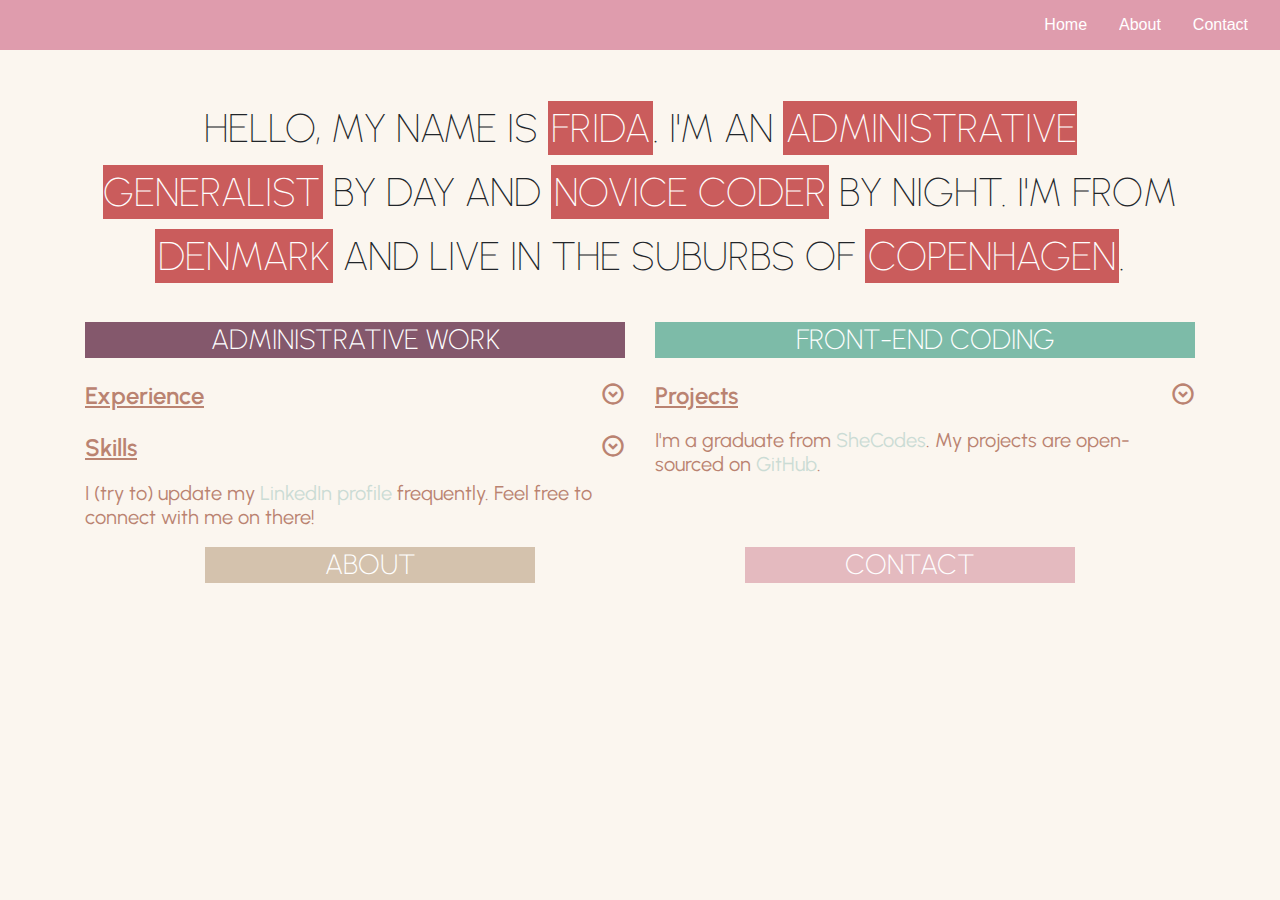
==== index.html @ 9fb6b316 "more small updates to index" ====
<!DOCTYPE html>
<html lang="en">
  <head>
    <meta charset="UTF-8" />
    <meta name="viewport" content="width=device-width, initial-scale=1.0" />
    <link
      rel="stylesheet"
      href="https://cdn.jsdelivr.net/npm/bootstrap@4.3.1/dist/css/bootstrap.min.css"
      integrity="sha384-ggOyR0iXCbMQv3Xipma34MD+dH/1fQ784/j6cY/iJTQUOhcWr7x9JvoRxT2MZw1T"
      crossorigin="anonymous"
    />
    <link rel="preconnect" href="https://fonts.googleapis.com" />
    <link rel="preconnect" href="https://fonts.gstatic.com" crossorigin />
    <link
      href="https://fonts.googleapis.com/css2?family=DM+Sans:ital,wght@0,400;0,500;0,700;1,400;1,500;1,700&family=Urbanist:ital,wght@0,100;0,200;0,300;0,400;0,500;0,600;0,700;0,800;1,100;1,200;1,300;1,400;1,500;1,600;1,700;1,800&display=swap"
      rel="stylesheet"
    />
    <link
      rel="stylesheet"
      href="https://fonts.googleapis.com/css2?family=Material+Symbols+Outlined:opsz,wght,FILL,GRAD@20..48,100..700,0..1,-50..200"
    />
    <link rel="stylesheet" href="style.css" />
    <title>🦥</title>
  </head>
  <body>
   <section class="top-nav">
    <div>
    
    </div>
    <input id="menu-toggle" type="checkbox" />
    <label class='menu-button-container' for="menu-toggle">
    <div class='menu-button'></div>
  </label>
    <ul class="menu">
       <li><a href="index.html" class="menu-link">Home</a></li>
      <li><a href="about.html" class="menu-link" >About</a></li>
      <li><a href="contact.html" class="menu-link">Contact</a></li>
    </ul>
  </section>
    <div class="container" id="heading">
      <h1 class="text-uppercase text-center p-3">
        Hello, my name is <span class="highlight">Frida</span>. I'm an
        <span class="highlight">administrative generalist</span> by day and
        <span class="highlight">novice coder</span> by night. I'm from
        <span class="highlight">Denmark</span> and live in the suburbs of  <span class="highlight">Copenhagen</span>.
      </h1>
    </div>
    <div class="container text-center" id="content">
      <div class="d-flex justify-content-center">
        <div class="row">
        <div class="col-sm-6">
          <h3 class="text-uppercase text-center highlight-2">
            Administrative Work
          </h3>
           <p class="d-flex flex-column">
              <details>
              <summary>
                <h4 class="projects-headline">Experience</h4>
                <span class="material-symbols-outlined" id="expand-icon">
                  expand_circle_down
                </span>
              </summary>
 
           <h5>I'm currently a Project Assistant at the consulting group COWI and a volunteer at the youth association Dyrenes Alliance.</h5>
             <h5>In the past, I have been a Community-, Volunteer-, Event-, Marketing- and Finance Coordinator for various companies.</h5>
             <h5>I got a prof. bachelor's degree in <i>Media Production & Management</i> from the Danish School of Media and Journalism in 2019.</h5>
          </details>
            <p></p>  
            <details>
              <summary>
                <h4 class="projects-headline">Skills</h4>
                <span class="material-symbols-outlined" id="expand-icon">
                  expand_circle_down
                </span>
              </summary>
  <h5>Danish</h5>
<div class="container-list">
  <div class="skills skills-1"></div>
</div>

 <h5>English</h5>
<div class="container-list">
  <div class="skills skills-2"></div>
</div>

 <h5>Administration & Management</h5>
<div class="container-list">
  <div class="skills skills-3"></div>
</div>

 <h5>Digital Media</h5>
<div class="container-list">
  <div class="skills skills-4"></div>
</div>

<h5>HTML, CSS, JavaScript</h5>
<div class="container-list">
  <div class="skills skills-5"></div>
</div>  
<p></p>
            </details>
          
             <h5>I (try to) update my <a href="https://www.linkedin.com/in/frida-freiesleben/" target="_blank" class="external-link">LinkedIn profile</a> frequently. Feel free to connect with me on there!</h5>
          
        </div>
        <div class="col-sm-6">
          <h3 class="text-center text-uppercase highlight-3">
            Front-End Coding
          </h3>
          <p class="d-flex flex-column">
            <details>
              <summary>
                <h4 class="projects-headline">Projects</h4>
                <span class="material-symbols-outlined" id="expand-icon">
                  expand_circle_down
                </span>
              </summary>
               <h5>The first two are created with vanilla JS and the last two in React:</h5>
              <p>
                 <a
                  href="https://www.shecodes.io/workshops/shecodes-basics-75cf6d62-e610-4782-bdbb-c9b0f3e997fd/projects/765322"
                  target="_blank"
                  ><img src="media\projectbasicgif.gif" class="img-fluid" alt="vanilla js oatmilk project"
                /></a>
                <a
                  href="https://frelsesben-vanilla-weather.netlify.app/"
                  target="_blank"
                  ><img src="media\vanillaweathergif.gif" class="img-fluid" alt="vanilla js weather project"
                /></a>
                <a
                  href="https://frelsesben-react-weather.netlify.app/"
                  target="_blank"
                  ><img src="media\reactweathergif.gif" class="img-fluid" alt="react weather project"
                /></a>
                <a
                  href="https://frelsesben-react-dictionary.netlify.app/"
                  target="_blank"
                  ><img src="media\reactdictionarygif.gif" class="img-fluid" alt="react dictionary project"
                /></a>
                 <h5>This website is my latest project, and is currently only using HTML and CSS.</h5>
              </p>
            </details>
             <h5>I'm a graduate from <a href="https://www.shecodes.io/graduates/37334-frida-freiesleben" target="_blank" class="external-link">SheCodes</a>. My projects are open-sourced on <a href="https://github.com/Frelsesben" target="_blank" class="external-link">GitHub</a>.</h5>
          
        </div>
      </div>
    </div>
    <div class="container text-center" id="footer">
      <div class="d-flex justify-content-around">
        <div class="col-sm-4">
          <h3 class="text-uppercase text-center highlight-5">
             <a href="about.html" class="button-link">About</a>
          </h3>
        </div>
        <div class="col-sm-4">
          <h3 class="text-center text-uppercase highlight-6">
          <a href="contact.html" class="button-link">Contact</a>
          </h3>
          </div>
        </div>
      </div>
    </div>
  </body>
</html>
---- style.css ----
:root {
  --vanilla: #fbf6ef;
  --warm-vanilla: #fbf4e1;
  --taupe: #d4c2ad;
  --blast-off-bronze: #ba8371ff;
  --baby-pink: #e4babfff;
  --mauvelous: #df9cadff;
  --indian-red: #ca5c5cff;
  --brandy: #913c3fff;
  --opal: #cbdcd5ff;
  --green-sheen: #7dbba8ff;
  --mauve-taupe: #84586cff;
}

.highlight {
  background: var(--indian-red);
  color: white;
  padding: 3px;
}

.highlight-2 {
  background: var(--mauve-taupe);
  color: white;
  padding: 1px;
}

.highlight-3 {
  background: var(--green-sheen);
  color: white;
  padding: 1px;
}

.highlight-6 {
  background: var(--baby-pink);
  color: white;
  padding: 1px;
}

.highlight-5 {
  background: var(--taupe);
  color: white;
  padding: 1px;
}

.projects-headline {
  font-weight: 600;
  text-decoration: underline;
}

a:link {
  text-decoration: none;
  color: white;
}

a:visited {
  text-decoration: none;
  color: white;
}

a:hover {
  text-decoration: none;
  color: white;
}

a:active {
  text-decoration: none;
  color: white;
}

a.external-link:link {
  text-decoration: none;
  color: var(--opal);
}

a.external-link:visited {
  text-decoration: none;
  color: var(--opal);
}

a.external-link:hover {
  text-decoration: none;
  color: var(--blast-off-bronze);
}

a.external-link:active {
  text-decoration: none;
  color: var(--opal);
}

a.button-link:hover {
  text-decoration: none;
  color: white;
  text-shadow: #fbf4e1 0 -1px;
}

body {
  background: var(--vanilla);
}

img {
  padding-top: 10px;
}

h1 {
  font-family: "Urbanist", sans-serif;
  font-weight: 100;
  line-height: 1.6;
}

h3 {
  font-family: "Urbanist", sans-serif;
  font-weight: 200;
}

h4 {
  font-family: "Urbanist", sans-serif;
  font-weight: 400;
  color: var(--blast-off-bronze);
}

h5 {
  font-family: "Urbanist", sans-serif;
  font-weight: 400;
  color: var(--blast-off-bronze);
  padding-top: 10px;
  text-align: left;
}

#heading {
  padding-top: 30px;
}

#content {
  padding-top: 10px;
}

#footer {
  padding-top: 10px;
}

/* Expandable "Projects" feature on index page  */

details {
  user-select: none;
}

details > summary span#expand-icon {
  width: 24px;
  height: 24px;
  transition: all 0.3s;
  margin-left: auto;
}

details[open] summary span#expand-icon {
  transform: rotate(180deg);
}

summary {
  display: flex;
  cursor: pointer;
}

summary::-webkit-details-marker {
  display: none;
}

.material-symbols-outlined {
  font-variation-settings: "FILL" 0, "wght" 700, "GRAD" 0, "opsz" 48;
  color: var(--blast-off-bronze);
}

/* Menu by alvarotrigo on Codepen */

.top-nav {
  display: flex;
  flex-direction: row;
  align-items: center;
  justify-content: space-between;
  background: var(--mauvelous);
  color: white;
  height: 50px;
  padding: 1em;
}

.menu {
  display: flex;
  flex-direction: row;
  list-style-type: none;
  margin: 0;
  padding: 0;
}

a.menu-link:hover {
  text-shadow: #fbf4e1 0 -1px;
}

.menu > li {
  margin: 0 1rem;
  overflow: hidden;
}

.menu-button-container {
  display: none;
  height: 100%;
  width: 30px;
  cursor: pointer;
  flex-direction: column;
  justify-content: center;
  align-items: center;
}

#menu-toggle {
  display: none;
}

.menu-button,
.menu-button::before,
.menu-button::after {
  display: block;
  background-color: white;
  position: absolute;
  height: 4px;
  width: 30px;
  transition: transform 800ms cubic-bezier(0.23, 1, 0.32, 1);
}

.menu-button::before {
  content: "";
  margin-top: -8px;
}

.menu-button::after {
  content: "";
  margin-top: 8px;
}

#menu-toggle:checked + .menu-button-container .menu-button::before {
  margin-top: 0px;
  transform: rotate(405deg);
}

#menu-toggle:checked + .menu-button-container .menu-button {
  background: rgba(255, 255, 255, 0);
}

#menu-toggle:checked + .menu-button-container .menu-button::after {
  margin-top: 0px;
  transform: rotate(-405deg);
}

@media (max-width: 700px) {
  .menu-button-container {
    display: flex;
  }
  .menu {
    position: absolute;
    top: 0;
    margin-top: 50px;
    left: 0;
    flex-direction: column;
    width: 100%;
    justify-content: center;
    align-items: center;
  }
  #menu-toggle ~ .menu li {
    height: 0;
    margin: 0;
    padding: 0;
    border: 0;
    transition: height 800ms cubic-bezier(0.23, 1, 0.32, 1);
  }
  #menu-toggle:checked ~ .menu li {
    height: 2.5em;
    padding: 0.5em;
    transition: height 800ms cubic-bezier(0.23, 1, 0.32, 1);
  }
  .menu > li {
    display: flex;
    justify-content: center;
    margin: 0;
    padding: 0.5em 0;
    width: 100%;
    color: var(--mauvelous);
    background-color: #df9cadff;
  }
}

/* Skill bar from W3: "How TO - CSS Skill Bar" */

.container-list {
  width: 100%;
  background-color: #fffdfa;
}

.skills {
  padding-top: 10px;
  padding-bottom: 10px;
  color: white;
}

.skills-1 {
  width: 100%;
  background-color: var(--brandy);
}
.skills-2 {
  width: 95%;
  background-color: var(--brandy);
}
.skills-3 {
  width: 85%;
  background-color: var(--brandy);
}
.skills-4 {
  width: 80%;
  background-color: var(--brandy);
}

.skills-5 {
  width: 55%;
  background-color: var(--brandy);
}
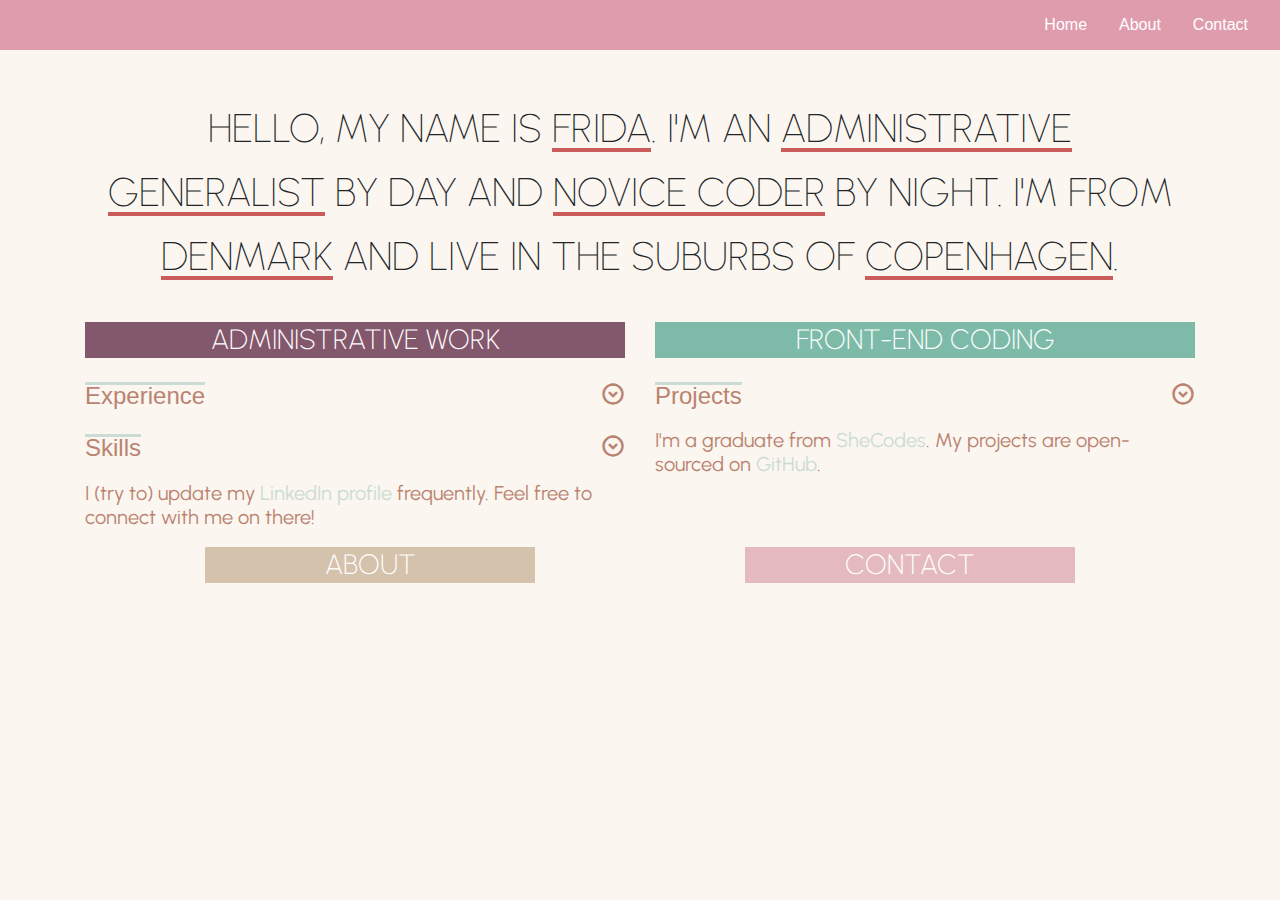
==== commit 1150a1c0: "Worked on styling and contact section" ====
--- a/index.html
+++ b/index.html
@@ -20,7 +20,7 @@
       href="https://fonts.googleapis.com/css2?family=Material+Symbols+Outlined:opsz,wght,FILL,GRAD@20..48,100..700,0..1,-50..200"
     />
     <link rel="stylesheet" href="style.css" />
-    <title>🦥</title>
+    <title>Frida Freiesleben 🦥</title>
   </head>
   <body>
    <section class="top-nav">
@@ -34,7 +34,7 @@
     <ul class="menu">
        <li><a href="index.html" class="menu-link">Home</a></li>
       <li><a href="about.html" class="menu-link" >About</a></li>
-      <li><a href="contact.html" class="menu-link">Contact</a></li>
+      <li><a href="about.html#contact" class="menu-link">Contact</a></li>
     </ul>
   </section>
     <div class="container" id="heading">
@@ -62,7 +62,7 @@
               </summary>
  
            <h5>I'm currently a Project Assistant at the consulting group COWI and a volunteer at the youth association Dyrenes Alliance.</h5>
-             <h5>In the past, I have been a Community-, Volunteer-, Event-, Marketing- and Finance Coordinator for various companies.</h5>
+             <h5>I have experience of delivering community, event and volunteer projects, as a coordinator. In addition, I have worked with finance (bookkeeping) and digital marketing.</h5>
              <h5>I got a prof. bachelor's degree in <i>Media Production & Management</i> from the Danish School of Media and Journalism in 2019.</h5>
           </details>
             <p></p>  
@@ -73,22 +73,22 @@
                   expand_circle_down
                 </span>
               </summary>
-  <h5>Danish</h5>
+  <h5>Project Management</h5>
 <div class="container-list">
   <div class="skills skills-1"></div>
 </div>
 
- <h5>English</h5>
+ <h5>Digital Media Production</h5>
 <div class="container-list">
   <div class="skills skills-2"></div>
 </div>
 
- <h5>Administration & Management</h5>
+ <h5>Strategic Communication</h5>
 <div class="container-list">
   <div class="skills skills-3"></div>
 </div>
 
- <h5>Digital Media</h5>
+ <h5>Data Collection and -Analysis</h5>
 <div class="container-list">
   <div class="skills skills-4"></div>
 </div>
@@ -154,7 +154,7 @@
         </div>
         <div class="col-sm-4">
           <h3 class="text-center text-uppercase highlight-6">
-          <a href="contact.html" class="button-link">Contact</a>
+          <a href="about.html#contact" class="button-link">Contact</a>
           </h3>
           </div>
         </div>
--- a/style.css
+++ b/style.css
@@ -13,9 +13,17 @@
 }
 
 .highlight {
-  background: var(--indian-red);
-  color: white;
-  padding: 3px;
+  background: linear-gradient(to bottom, #ca5c5cff 0%, #ca5c5cff 100%);
+  background-position: 0 100%;
+  background-repeat: repeat-x;
+  background-size: 3px 4px;
+  text-decoration: none;
+  transition: background-size 0.2s;
+}
+
+.highlight:hover {
+  background-size: 4px 50px;
+  color: white;
 }
 
 .highlight-2 {
@@ -43,8 +51,17 @@
 }
 
 .projects-headline {
-  font-weight: 600;
-  text-decoration: underline;
+  background: linear-gradient(to bottom, #cbdcd5ff 0%, #cbdcd5ff 100%);
+  background-position: 0 0%;
+  background-repeat: repeat-x;
+  background-size: 3px 3px;
+  color: var(--blast-off-bronze);
+  text-decoration: none;
+  transition: background-size 0.2s;
+}
+
+.projects-headline:hover {
+  background-size: 4px 50px;
 }
 
 a:link {
@@ -113,8 +130,7 @@
 }
 
 h4 {
-  font-family: "Urbanist", sans-serif;
-  font-weight: 400;
+  font-family: "Albert Sans", sans-serif;
   color: var(--blast-off-bronze);
 }
 
@@ -126,6 +142,11 @@
   text-align: left;
 }
 
+h6 {
+  font-family: "Albert Sans", sans-serif;
+  font-size: 150%;
+}
+
 #heading {
   padding-top: 30px;
 }
@@ -136,6 +157,10 @@
 
 #footer {
   padding-top: 10px;
+}
+
+#contact {
+  padding-bottom: 40px;
 }
 
 /* Expandable "Projects" feature on index page  */
@@ -299,19 +324,19 @@
 }
 
 .skills-1 {
-  width: 100%;
+  width: 90%;
   background-color: var(--brandy);
 }
 .skills-2 {
-  width: 95%;
+  width: 85%;
   background-color: var(--brandy);
 }
 .skills-3 {
-  width: 85%;
+  width: 70%;
   background-color: var(--brandy);
 }
 .skills-4 {
-  width: 80%;
+  width: 65%;
   background-color: var(--brandy);
 }
 
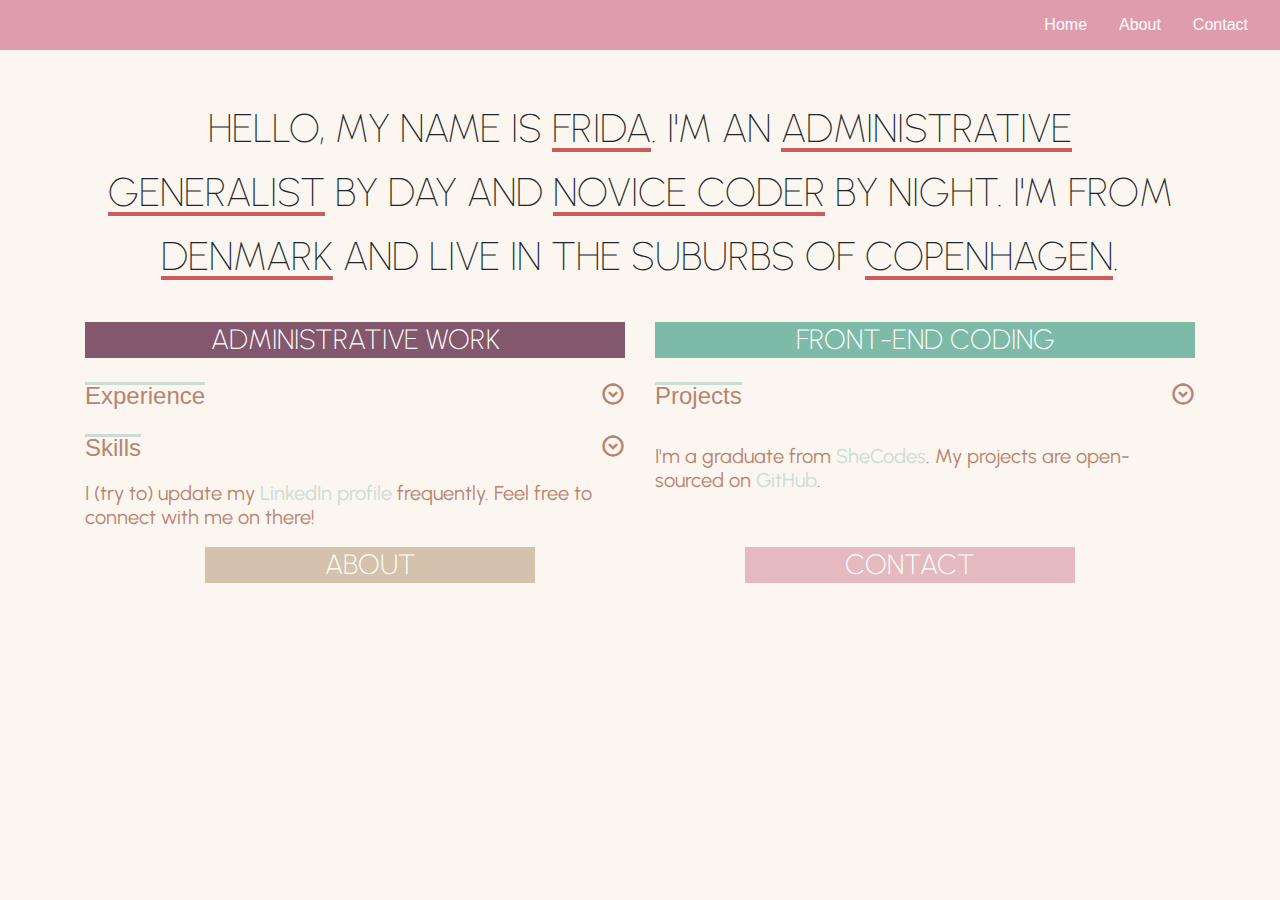
==== commit dc642d51: "updated paths" ====
--- a/index.html
+++ b/index.html
@@ -19,53 +19,65 @@
       rel="stylesheet"
       href="https://fonts.googleapis.com/css2?family=Material+Symbols+Outlined:opsz,wght,FILL,GRAD@20..48,100..700,0..1,-50..200"
     />
-    <link rel="stylesheet" href="style.css" />
+    <link rel="stylesheet" href="/style.css" />
     <title>Frida Freiesleben 🦥</title>
   </head>
   <body>
-   <section class="top-nav">
-    <div>
-    
-    </div>
-    <input id="menu-toggle" type="checkbox" />
-    <label class='menu-button-container' for="menu-toggle">
-    <div class='menu-button'></div>
-  </label>
-    <ul class="menu">
-       <li><a href="index.html" class="menu-link">Home</a></li>
-      <li><a href="about.html" class="menu-link" >About</a></li>
-      <li><a href="about.html#contact" class="menu-link">Contact</a></li>
-    </ul>
-  </section>
+    <section class="top-nav">
+      <div></div>
+      <input id="menu-toggle" type="checkbox" />
+      <label class="menu-button-container" for="menu-toggle">
+        <div class="menu-button"></div>
+      </label>
+      <ul class="menu">
+        <li><a href="/" class="menu-link">Home</a></li>
+        <li><a href="/about.html" class="menu-link">About</a></li>
+        <li><a href="/about.html#contact" class="menu-link">Contact</a></li>
+      </ul>
+    </section>
     <div class="container" id="heading">
       <h1 class="text-uppercase text-center p-3">
         Hello, my name is <span class="highlight">Frida</span>. I'm an
         <span class="highlight">administrative generalist</span> by day and
         <span class="highlight">novice coder</span> by night. I'm from
-        <span class="highlight">Denmark</span> and live in the suburbs of  <span class="highlight">Copenhagen</span>.
+        <span class="highlight">Denmark</span> and live in the suburbs of
+        <span class="highlight">Copenhagen</span>.
       </h1>
     </div>
     <div class="container text-center" id="content">
       <div class="d-flex justify-content-center">
         <div class="row">
-        <div class="col-sm-6">
-          <h3 class="text-uppercase text-center highlight-2">
-            Administrative Work
-          </h3>
-           <p class="d-flex flex-column">
+          <div class="col-sm-6">
+            <h3 class="text-uppercase text-center highlight-2">
+              Administrative Work
+            </h3>
+            <p class="d-flex flex-column">
               <details>
-              <summary>
-                <h4 class="projects-headline">Experience</h4>
-                <span class="material-symbols-outlined" id="expand-icon">
-                  expand_circle_down
-                </span>
-              </summary>
- 
-           <h5>I'm currently a Project Assistant at the consulting group COWI and a volunteer at the youth association Dyrenes Alliance.</h5>
-             <h5>I have experience of delivering community, event and volunteer projects, as a coordinator. In addition, I have worked with finance (bookkeeping) and digital marketing.</h5>
-             <h5>I got a prof. bachelor's degree in <i>Media Production & Management</i> from the Danish School of Media and Journalism in 2019.</h5>
-          </details>
-            <p></p>  
+                <summary>
+                  <h4 class="projects-headline">Experience</h4>
+                  <span class="material-symbols-outlined" id="expand-icon">
+                    expand_circle_down
+                  </span>
+                </summary>
+
+                <h5>
+                  I'm currently a Project Assistant at the consulting group COWI
+                  and a volunteer at the youth association Dyrenes Alliance.
+                </h5>
+                <h5>
+                  I have experience of delivering community, event and volunteer
+                  projects, as a coordinator. In addition, I have worked with
+                  finance (bookkeeping) and digital marketing.
+                </h5>
+                <h5>
+                  I got a prof. bachelor's degree in
+                  <i>Media Production & Management</i> from the Danish School of
+                  Media and Journalism in 2019.
+                </h5>
+              </details>
+            </p>
+
+            <p></p>
             <details>
               <summary>
                 <h4 class="projects-headline">Skills</h4>
@@ -73,89 +85,130 @@
                   expand_circle_down
                 </span>
               </summary>
-  <h5>Project Management</h5>
-<div class="container-list">
-  <div class="skills skills-1"></div>
-</div>
-
- <h5>Digital Media Production</h5>
-<div class="container-list">
-  <div class="skills skills-2"></div>
-</div>
-
- <h5>Strategic Communication</h5>
-<div class="container-list">
-  <div class="skills skills-3"></div>
-</div>
-
- <h5>Data Collection and -Analysis</h5>
-<div class="container-list">
-  <div class="skills skills-4"></div>
-</div>
-
-<h5>HTML, CSS, JavaScript</h5>
-<div class="container-list">
-  <div class="skills skills-5"></div>
-</div>  
-<p></p>
+              <h5>Project Management</h5>
+              <div class="container-list">
+                <div class="skills skills-1"></div>
+              </div>
+
+              <h5>Digital Media Production</h5>
+              <div class="container-list">
+                <div class="skills skills-2"></div>
+              </div>
+
+              <h5>Strategic Communication</h5>
+              <div class="container-list">
+                <div class="skills skills-3"></div>
+              </div>
+
+              <h5>Data Collection and -Analysis</h5>
+              <div class="container-list">
+                <div class="skills skills-4"></div>
+              </div>
+
+              <h5>HTML, CSS, JavaScript</h5>
+              <div class="container-list">
+                <div class="skills skills-5"></div>
+              </div>
+              <p></p>
             </details>
-          
-             <h5>I (try to) update my <a href="https://www.linkedin.com/in/frida-freiesleben/" target="_blank" class="external-link">LinkedIn profile</a> frequently. Feel free to connect with me on there!</h5>
-          
-        </div>
-        <div class="col-sm-6">
-          <h3 class="text-center text-uppercase highlight-3">
-            Front-End Coding
-          </h3>
-          <p class="d-flex flex-column">
-            <details>
-              <summary>
-                <h4 class="projects-headline">Projects</h4>
-                <span class="material-symbols-outlined" id="expand-icon">
-                  expand_circle_down
+
+            <h5>
+              I (try to) update my
+              <a
+                href="https://www.linkedin.com/in/frida-freiesleben/"
+                target="_blank"
+                class="external-link"
+                >LinkedIn profile</a
+              >
+              frequently. Feel free to connect with me on there!
+            </h5>
+          </div>
+          <div class="col-sm-6">
+            <h3 class="text-center text-uppercase highlight-3">
+              Front-End Coding
+            </h3>
+            <p class="d-flex flex-column">
+              <details>
+                <summary>
+                  <h4 class="projects-headline">Projects</h4>
+                  <span class="material-symbols-outlined" id="expand-icon">
+                    expand_circle_down
+                  </span>
+                </summary>
+                <h5>
+                  The first two are created with vanilla JS and the last two in
+                  React:
+                </h5>
+                <span>
+                  <a
+                    href="https://www.shecodes.io/workshops/shecodes-basics-75cf6d62-e610-4782-bdbb-c9b0f3e997fd/projects/765322"
+                    target="_blank"
+                    ><img
+                      src="/media/projectbasicgif.gif"
+                      class="img-fluid"
+                      alt="vanilla js oatmilk project"
+                  /></a>
+                  <a
+                    href="https://frelsesben-vanilla-weather.netlify.app/"
+                    target="_blank"
+                    ><img
+                      src="/media/vanillaweathergif.gif"
+                      class="img-fluid"
+                      alt="vanilla js weather project"
+                  /></a>
+                  <a
+                    href="https://frelsesben-react-weather.netlify.app/"
+                    target="_blank"
+                    ><img
+                      src="/media/reactweathergif.gif"
+                      class="img-fluid"
+                      alt="react weather project"
+                  /></a>
+                  <a
+                    href="https://frelsesben-react-dictionary.netlify.app/"
+                    target="_blank"
+                    ><img
+                      src="/media/reactdictionarygif.gif"
+                      class="img-fluid"
+                      alt="react dictionary project"
+                  /></a>
+                  <h5>
+                    This website is my latest project, and is currently only
+                    using HTML and CSS.
+                  </h5>
                 </span>
-              </summary>
-               <h5>The first two are created with vanilla JS and the last two in React:</h5>
-              <p>
-                 <a
-                  href="https://www.shecodes.io/workshops/shecodes-basics-75cf6d62-e610-4782-bdbb-c9b0f3e997fd/projects/765322"
-                  target="_blank"
-                  ><img src="media\projectbasicgif.gif" class="img-fluid" alt="vanilla js oatmilk project"
-                /></a>
-                <a
-                  href="https://frelsesben-vanilla-weather.netlify.app/"
-                  target="_blank"
-                  ><img src="media\vanillaweathergif.gif" class="img-fluid" alt="vanilla js weather project"
-                /></a>
-                <a
-                  href="https://frelsesben-react-weather.netlify.app/"
-                  target="_blank"
-                  ><img src="media\reactweathergif.gif" class="img-fluid" alt="react weather project"
-                /></a>
-                <a
-                  href="https://frelsesben-react-dictionary.netlify.app/"
-                  target="_blank"
-                  ><img src="media\reactdictionarygif.gif" class="img-fluid" alt="react dictionary project"
-                /></a>
-                 <h5>This website is my latest project, and is currently only using HTML and CSS.</h5>
-              </p>
-            </details>
-             <h5>I'm a graduate from <a href="https://www.shecodes.io/graduates/37334-frida-freiesleben" target="_blank" class="external-link">SheCodes</a>. My projects are open-sourced on <a href="https://github.com/Frelsesben" target="_blank" class="external-link">GitHub</a>.</h5>
-          
+              </details>
+            </p>
+
+            <h5>
+              I'm a graduate from
+              <a
+                href="https://www.shecodes.io/graduates/37334-frida-freiesleben"
+                target="_blank"
+                class="external-link"
+                >SheCodes</a
+              >. My projects are open-sourced on
+              <a
+                href="https://github.com/Frelsesben"
+                target="_blank"
+                class="external-link"
+                >GitHub</a
+              >.
+            </h5>
+          </div>
         </div>
       </div>
-    </div>
-    <div class="container text-center" id="footer">
-      <div class="d-flex justify-content-around">
-        <div class="col-sm-4">
-          <h3 class="text-uppercase text-center highlight-5">
-             <a href="about.html" class="button-link">About</a>
-          </h3>
-        </div>
-        <div class="col-sm-4">
-          <h3 class="text-center text-uppercase highlight-6">
-          <a href="about.html#contact" class="button-link">Contact</a>
-          </h3>
+      <div class="container text-center" id="footer">
+        <div class="d-flex justify-content-around">
+          <div class="col-sm-4">
+            <h3 class="text-uppercase text-center highlight-5">
+              <a href="/about.html" class="button-link">About</a>
+            </h3>
+          </div>
+          <div class="col-sm-4">
+            <h3 class="text-center text-uppercase highlight-6">
+              <a href="/about.html#contact" class="button-link">Contact</a>
+            </h3>
           </div>
         </div>
       </div>
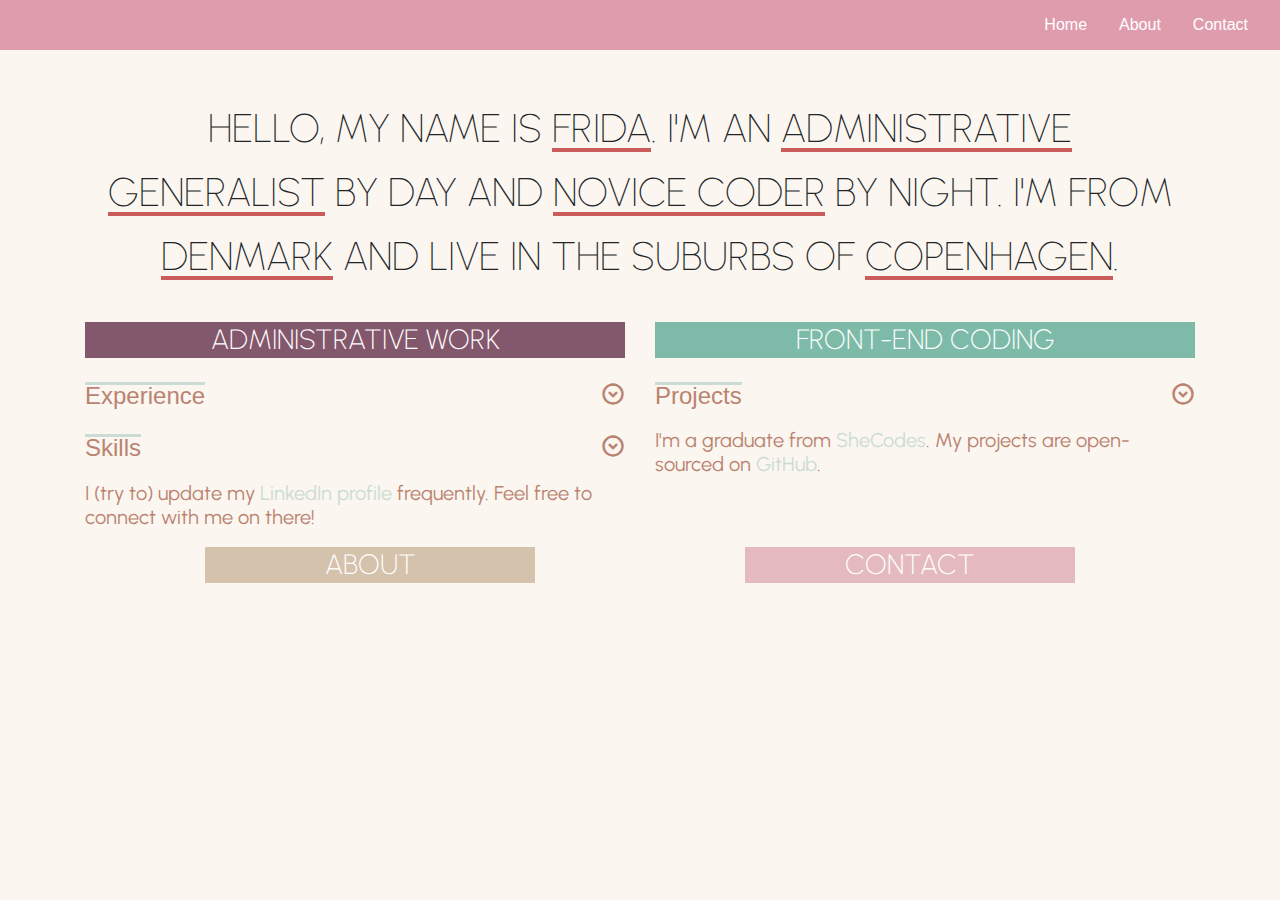
==== commit 6462f4ef: "a bit of seo optimization" ====
--- a/index.html
+++ b/index.html
@@ -2,6 +2,10 @@
 <html lang="en">
   <head>
     <meta charset="UTF-8" />
+    <meta
+      name="description"
+      content="Portfolio and personal website for Frida Freiesleben"
+    />
     <meta name="viewport" content="width=device-width, initial-scale=1.0" />
     <link
       rel="stylesheet"
@@ -30,7 +34,11 @@
         <div class="menu-button"></div>
       </label>
       <ul class="menu">
-        <li><a href="/" class="menu-link">Home</a></li>
+        <li>
+          <a href="/" class="menu-link" title="Frida Freiesleben Portfolio"
+            >Home</a
+          >
+        </li>
         <li><a href="/about.html" class="menu-link">About</a></li>
         <li><a href="/about.html#contact" class="menu-link">Contact</a></li>
       </ul>
@@ -177,9 +185,9 @@
                     using HTML and CSS.
                   </h5>
                 </span>
+                 </p>
               </details>
-            </p>
-
+           
             <h5>
               I'm a graduate from
               <a
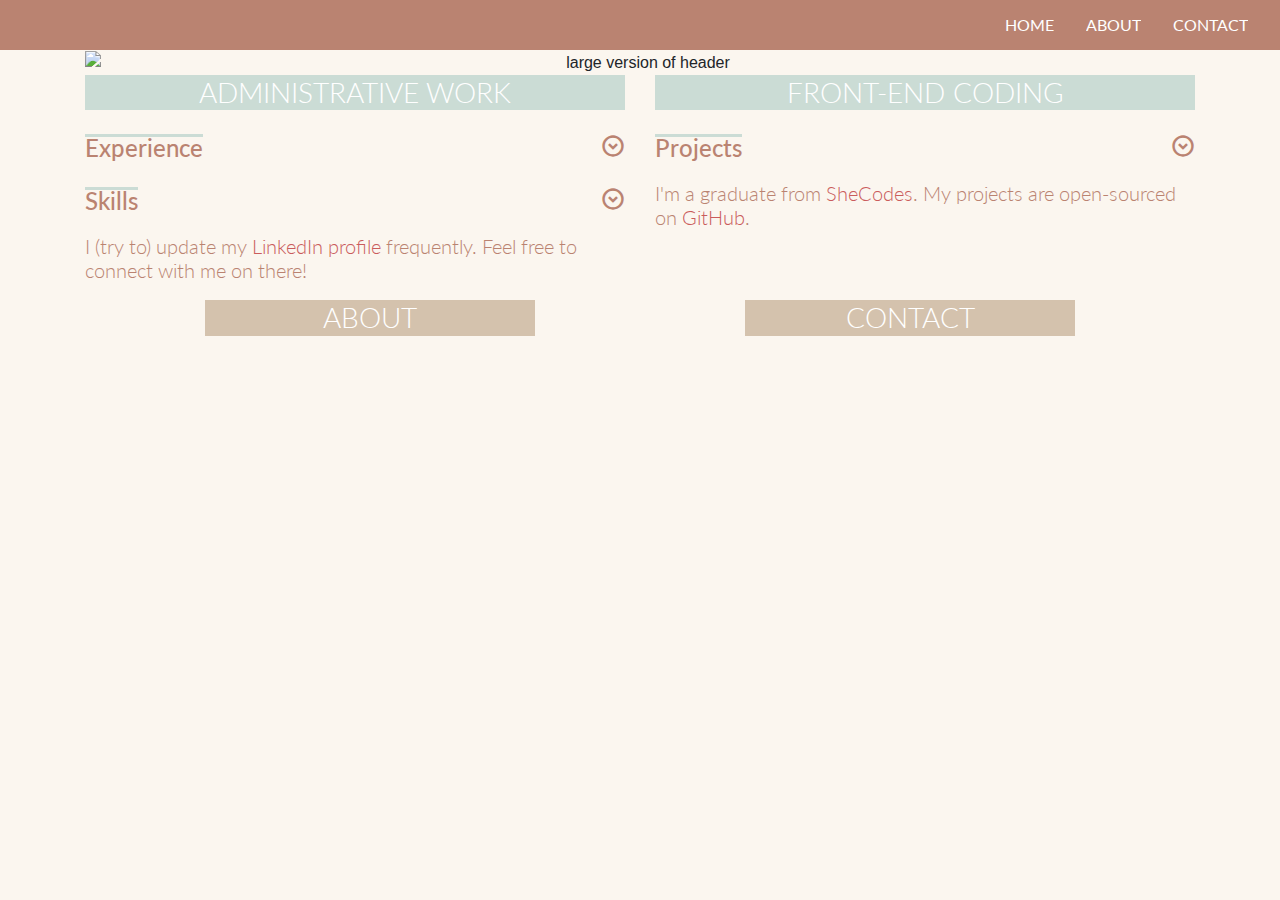
==== commit 168220e5: "updated header, some text and a bit of the css" ====
--- a/index.html
+++ b/index.html
@@ -13,17 +13,14 @@
       integrity="sha384-ggOyR0iXCbMQv3Xipma34MD+dH/1fQ784/j6cY/iJTQUOhcWr7x9JvoRxT2MZw1T"
       crossorigin="anonymous"
     />
-    <link rel="preconnect" href="https://fonts.googleapis.com" />
-    <link rel="preconnect" href="https://fonts.gstatic.com" crossorigin />
-    <link
-      href="https://fonts.googleapis.com/css2?family=DM+Sans:ital,wght@0,400;0,500;0,700;1,400;1,500;1,700&family=Urbanist:ital,wght@0,100;0,200;0,300;0,400;0,500;0,600;0,700;0,800;1,100;1,200;1,300;1,400;1,500;1,600;1,700;1,800&display=swap"
-      rel="stylesheet"
-    />
-    <link
+    <link rel="preconnect" href="https://fonts.googleapis.com">
+<link rel="preconnect" href="https://fonts.gstatic.com" crossorigin>
+<link href="https://fonts.googleapis.com/css2?family=Lato:ital,wght@0,100;0,300;0,400;0,700;0,900;1,100;1,300;1,400;1,700;1,900&display=swap" rel="stylesheet">
+  <link
       rel="stylesheet"
       href="https://fonts.googleapis.com/css2?family=Material+Symbols+Outlined:opsz,wght,FILL,GRAD@20..48,100..700,0..1,-50..200"
     />
-    <link rel="stylesheet" href="/style.css" />
+<link rel="stylesheet" href="/style.css" />
     <title>Frida Freiesleben 🦥</title>
   </head>
   <body>
@@ -44,19 +41,17 @@
       </ul>
     </section>
     <div class="container" id="heading">
-      <h1 class="text-uppercase text-center p-3">
-        Hello, my name is <span class="highlight">Frida</span>. I'm an
-        <span class="highlight">administrative generalist</span> by day and
-        <span class="highlight">novice coder</span> by night. I'm from
-        <span class="highlight">Denmark</span> and live in the suburbs of
-        <span class="highlight">Copenhagen</span>.
-      </h1>
+        <div class="d-lg-none text-center"><img src="media/headersmall.svg"  class="img-fluid"
+                      alt="small version of header" id="smallheader"></div>
+<div class="d-none d-lg-block  text-center"><img src="media/headerbig.svg" class="img-fluid"
+                      alt="large version of header" id="largeheader"></div>
     </div>
-    <div class="container text-center" id="content">
+  
+    <div class="container text-center">
       <div class="d-flex justify-content-center">
         <div class="row">
           <div class="col-sm-6">
-            <h3 class="text-uppercase text-center highlight-2">
+            <h3 class="text-uppercase text-center highlight-3">
               Administrative Work
             </h3>
             <p class="d-flex flex-column">
@@ -69,12 +64,11 @@
                 </summary>
 
                 <h5>
-                  I'm currently a Project Assistant at the consulting group COWI
-                  and a volunteer at the youth association Dyrenes Alliance.
+                  I'm currently a Project Assistant at the consulting group COWI.
                 </h5>
                 <h5>
                   I have experience of delivering community, event and volunteer
-                  projects, as a coordinator. In addition, I have worked with
+                  projects, as a Coordinator. In addition, I have worked with
                   finance (bookkeeping) and digital marketing.
                 </h5>
                 <h5>
@@ -153,7 +147,7 @@
                     target="_blank"
                     ><img
                       src="/media/projectbasicgif.gif"
-                      class="img-fluid"
+                      class="img-fluid projectpicture"
                       alt="vanilla js oatmilk project"
                   /></a>
                   <a
@@ -161,7 +155,7 @@
                     target="_blank"
                     ><img
                       src="/media/vanillaweathergif.gif"
-                      class="img-fluid"
+                      class="img-fluid projectpicture"
                       alt="vanilla js weather project"
                   /></a>
                   <a
@@ -169,7 +163,7 @@
                     target="_blank"
                     ><img
                       src="/media/reactweathergif.gif"
-                      class="img-fluid"
+                      class="img-fluid projectpicture"
                       alt="react weather project"
                   /></a>
                   <a
@@ -177,7 +171,7 @@
                     target="_blank"
                     ><img
                       src="/media/reactdictionarygif.gif"
-                      class="img-fluid"
+                      class="img-fluid projectpicture"
                       alt="react dictionary project"
                   /></a>
                   <h5>
@@ -214,12 +208,12 @@
             </h3>
           </div>
           <div class="col-sm-4">
-            <h3 class="text-center text-uppercase highlight-6">
+            <h3 class="text-center text-uppercase highlight-5">
               <a href="/about.html#contact" class="button-link">Contact</a>
             </h3>
           </div>
         </div>
       </div>
-    </div>
+      </div>
   </body>
 </html>
--- a/style.css
+++ b/style.css
@@ -33,7 +33,7 @@
 }
 
 .highlight-3 {
-  background: var(--green-sheen);
+  background: var(--opal);
   color: white;
   padding: 1px;
 }
@@ -64,6 +64,10 @@
   background-size: 4px 50px;
 }
 
+.projectpicture {
+  padding-top: 10px;
+}
+
 a:link {
   text-decoration: none;
   color: white;
@@ -86,12 +90,12 @@
 
 a.external-link:link {
   text-decoration: none;
-  color: var(--opal);
+  color: var(--indian-red);
 }
 
 a.external-link:visited {
   text-decoration: none;
-  color: var(--opal);
+  color: var(--indian-red);
 }
 
 a.external-link:hover {
@@ -114,53 +118,54 @@
   background: var(--vanilla);
 }
 
-img {
-  padding-top: 10px;
-}
-
 h1 {
-  font-family: "Urbanist", sans-serif;
+  font-family: "Lato", sans-serif;
   font-weight: 100;
   line-height: 1.6;
 }
 
 h3 {
-  font-family: "Urbanist", sans-serif;
-  font-weight: 200;
+  font-family: "Lato", sans-serif;
+  font-weight: 300;
 }
 
 h4 {
-  font-family: "Albert Sans", sans-serif;
+  font-family: "Lato", sans-serif;
   color: var(--blast-off-bronze);
 }
 
 h5 {
-  font-family: "Urbanist", sans-serif;
-  font-weight: 400;
+  font-family: "Lato", sans-serif;
+  font-weight: 300;
   color: var(--blast-off-bronze);
   padding-top: 10px;
   text-align: left;
 }
 
 h6 {
-  font-family: "Albert Sans", sans-serif;
+  font-family: "Lato", sans-serif;
   font-size: 150%;
 }
 
-#heading {
+#about-heading {
   padding-top: 30px;
-}
-
-#content {
-  padding-top: 10px;
 }
 
 #footer {
   padding-top: 10px;
+  padding-bottom: 10px;
 }
 
 #contact {
   padding-bottom: 40px;
+}
+
+#smallheader {
+  min-width: 100%;
+}
+
+#largeheader {
+  min-width: 100%;
 }
 
 /* Expandable "Projects" feature on index page  */
@@ -201,7 +206,7 @@
   flex-direction: row;
   align-items: center;
   justify-content: space-between;
-  background: var(--mauvelous);
+  background: var(--blast-off-bronze);
   color: white;
   height: 50px;
   padding: 1em;
@@ -222,6 +227,8 @@
 .menu > li {
   margin: 0 1rem;
   overflow: hidden;
+  font-family: "Lato", sans-serif;
+  text-transform: uppercase;
 }
 
 .menu-button-container {
@@ -306,7 +313,7 @@
     padding: 0.5em 0;
     width: 100%;
     color: var(--mauvelous);
-    background-color: #df9cadff;
+    background-color: #ba8371ff;
   }
 }
 
